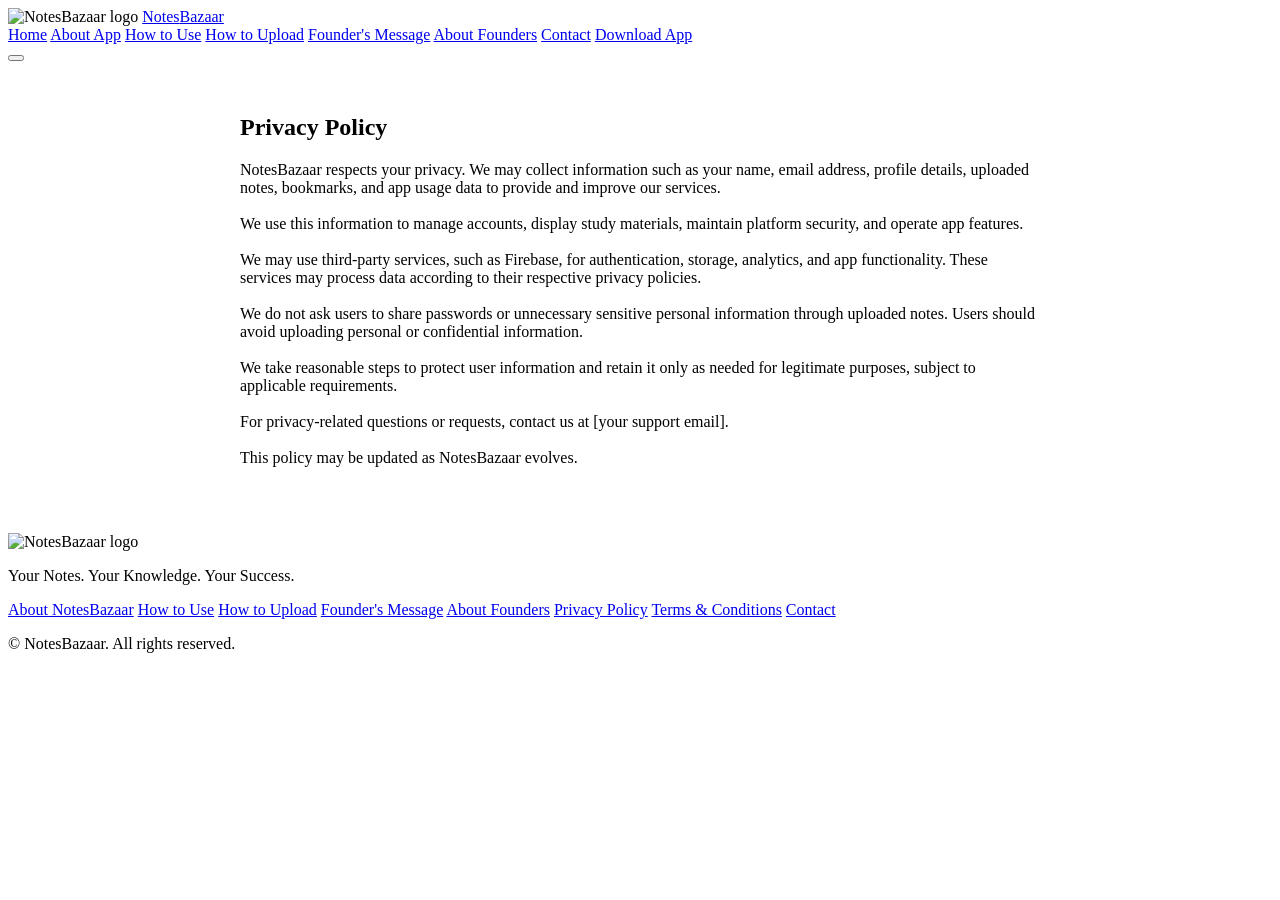
==== privacy-policy.html @ f878e3d5 "Add files via upload" ====
<!DOCTYPE html>
<html lang="en">
<head>
    <meta charset="UTF-8">
    <meta http-equiv="X-UA-Compatible" content="IE=edge">
    <meta name="viewport" content="width=device-width, initial-scale=1.0">
    <title>Privacy Policy — NotesBazaar</title>
    <link rel="icon" type="image/png" sizes="32x32" href="assets/favicon.png">
    <link rel="icon" type="image/svg+xml" href="assets/favicon.svg">
    <link rel="shortcut icon" href="assets/favicon.ico">
    <link rel="apple-touch-icon" href="assets/apple-touch-icon.png">
    <link rel="stylesheet" href="css/style.css">
</head>
<body>
    <!-- Navigation Bar (same as index) -->
    <nav class="navbar" id="navbar">
        <div class="nav-left">
            <img src="assets/logo.png" alt="NotesBazaar logo" class="logo">
            <a href="#" class="brand">Notes<span class="highlight">Bazaar</span></a>
        </div>
        <div class="nav-right" id="navLinks">
            <a href="index.html#hero" class="nav-link">Home</a>
            <a href="index.html#about" class="nav-link">About App</a>
            <a href="index.html#howto" class="nav-link">How to Use</a>
            <a href="index.html#upload" class="nav-link">How to Upload</a>
            <a href="index.html#message" class="nav-link">Founder's Message</a>
            <a href="index.html#creator" class="nav-link">About Founders</a>
            <a href="index.html#contact" class="nav-link">Contact</a>
            <a href="download.html" class="btn-primary nav-button">Download App</a>
        </div>
        <button class="hamburger" id="hamburger" type="button" aria-label="Open menu" aria-controls="navLinks" aria-expanded="false">
            <span></span><span></span><span></span>
        </button>
    </nav>

    <section class="content-section" style="padding: 2rem; max-width: 800px; margin: auto;">
        <h1>Privacy Policy</h1>
        <pre style="white-space: pre-wrap; font-family: inherit;">
NotesBazaar respects your privacy. We may collect information such as your name, email address, profile details, uploaded notes, bookmarks, and app usage data to provide and improve our services.

We use this information to manage accounts, display study materials, maintain platform security, and operate app features.

We may use third‑party services, such as Firebase, for authentication, storage, analytics, and app functionality. These services may process data according to their respective privacy policies.

We do not ask users to share passwords or unnecessary sensitive personal information through uploaded notes. Users should avoid uploading personal or confidential information.

We take reasonable steps to protect user information and retain it only as needed for legitimate purposes, subject to applicable requirements.

For privacy‑related questions or requests, contact us at [your support email].

This policy may be updated as NotesBazaar evolves.
        </pre>
    </section>

    <!-- Footer (same as index) -->
    <footer class="footer">
        <div class="container footer-container">
            <div class="footer-brand">
                <img src="assets/logo.png" alt="NotesBazaar logo" class="logo">
                <p class="tagline">Your Notes. Your Knowledge. Your Success.</p>
            </div>
            <div class="footer-links">
                <a href="index.html#about">About NotesBazaar</a>
                <a href="index.html#howto">How to Use</a>
                <a href="index.html#upload">How to Upload</a>
                <a href="index.html#message">Founder's Message</a>
                <a href="index.html#creator">About Founders</a>
                <a href="privacy-policy.html">Privacy Policy</a>
                <a href="terms-and-conditions.html">Terms &amp; Conditions</a>
                <a href="index.html#contact">Contact</a>
            </div>
            <div class="footer-copy">
                <p>© <span id="year"></span> NotesBazaar. All rights reserved.</p>
            </div>
        </div>
    </footer>
    <script src="js/script.js"></script>
</body>
</html>
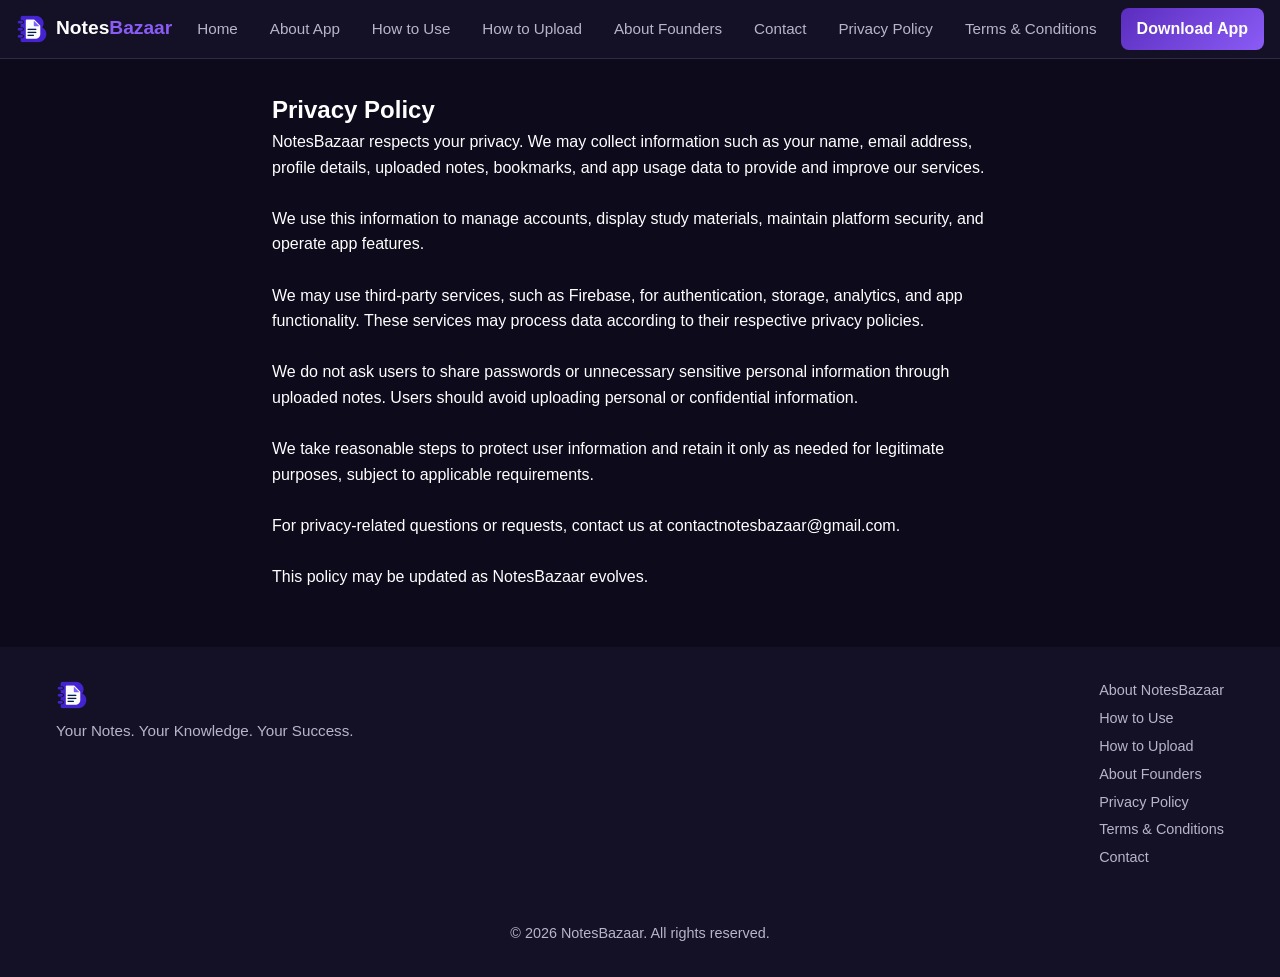
==== commit 13b59760: "Fix broken asset and stylesheet paths so the landing page and policy pages load their CSS and JS cor" ====
--- a/privacy-policy.html
+++ b/privacy-policy.html
@@ -5,17 +5,17 @@
     <meta http-equiv="X-UA-Compatible" content="IE=edge">
     <meta name="viewport" content="width=device-width, initial-scale=1.0">
     <title>Privacy Policy — NotesBazaar</title>
-    <link rel="icon" type="image/png" sizes="32x32" href="assets/favicon.png">
-    <link rel="icon" type="image/svg+xml" href="assets/favicon.svg">
-    <link rel="shortcut icon" href="assets/favicon.ico">
-    <link rel="apple-touch-icon" href="assets/apple-touch-icon.png">
-    <link rel="stylesheet" href="css/style.css">
+    <link rel="icon" type="image/png" sizes="32x32" href="favicon.png">
+    <link rel="icon" type="image/svg+xml" href="favicon.svg">
+    <link rel="shortcut icon" href="favicon.ico">
+    <link rel="apple-touch-icon" href="apple-touch-icon.png">
+    <link rel="stylesheet" href="style.css">
 </head>
 <body>
     <!-- Navigation Bar (same as index) -->
     <nav class="navbar" id="navbar">
         <div class="nav-left">
-            <img src="assets/logo.png" alt="NotesBazaar logo" class="logo">
+            <img src="logo.png" alt="NotesBazaar logo" class="logo">
             <a href="#" class="brand">Notes<span class="highlight">Bazaar</span></a>
         </div>
         <div class="nav-right" id="navLinks">
@@ -23,10 +23,11 @@
             <a href="index.html#about" class="nav-link">About App</a>
             <a href="index.html#howto" class="nav-link">How to Use</a>
             <a href="index.html#upload" class="nav-link">How to Upload</a>
-            <a href="index.html#message" class="nav-link">Founder's Message</a>
             <a href="index.html#creator" class="nav-link">About Founders</a>
             <a href="index.html#contact" class="nav-link">Contact</a>
-            <a href="download.html" class="btn-primary nav-button">Download App</a>
+            <a href="privacy-policy.html" class="nav-link">Privacy Policy</a>
+            <a href="terms-and-conditions.html" class="nav-link">Terms &amp; Conditions</a>
+            <a href="https://play.google.com/store/search?q=NotesBazaar&c=apps" class="btn-primary nav-button">Download App</a>
         </div>
         <button class="hamburger" id="hamburger" type="button" aria-label="Open menu" aria-controls="navLinks" aria-expanded="false">
             <span></span><span></span><span></span>
@@ -40,13 +41,13 @@
 
 We use this information to manage accounts, display study materials, maintain platform security, and operate app features.
 
-We may use third‑party services, such as Firebase, for authentication, storage, analytics, and app functionality. These services may process data according to their respective privacy policies.
+We may use third-party services, such as Firebase, for authentication, storage, analytics, and app functionality. These services may process data according to their respective privacy policies.
 
 We do not ask users to share passwords or unnecessary sensitive personal information through uploaded notes. Users should avoid uploading personal or confidential information.
 
 We take reasonable steps to protect user information and retain it only as needed for legitimate purposes, subject to applicable requirements.
 
-For privacy‑related questions or requests, contact us at [your support email].
+For privacy-related questions or requests, contact us at contactnotesbazaar@gmail.com.
 
 This policy may be updated as NotesBazaar evolves.
         </pre>
@@ -56,14 +57,13 @@
     <footer class="footer">
         <div class="container footer-container">
             <div class="footer-brand">
-                <img src="assets/logo.png" alt="NotesBazaar logo" class="logo">
+                <img src="logo.png" alt="NotesBazaar logo" class="logo">
                 <p class="tagline">Your Notes. Your Knowledge. Your Success.</p>
             </div>
             <div class="footer-links">
                 <a href="index.html#about">About NotesBazaar</a>
                 <a href="index.html#howto">How to Use</a>
                 <a href="index.html#upload">How to Upload</a>
-                <a href="index.html#message">Founder's Message</a>
                 <a href="index.html#creator">About Founders</a>
                 <a href="privacy-policy.html">Privacy Policy</a>
                 <a href="terms-and-conditions.html">Terms &amp; Conditions</a>
@@ -74,6 +74,6 @@
             </div>
         </div>
     </footer>
-    <script src="js/script.js"></script>
+    <script src="script.js"></script>
 </body>
 </html>
--- a/style.css
+++ b/style.css
@@ -0,0 +1,537 @@
+/* Base Reset */
+* {
+  margin: 0;
+  padding: 0;
+  box-sizing: border-box;
+}
+
+html {
+  scroll-behavior: smooth;
+}
+
+body {
+  font-family: 'Inter', sans-serif;
+  background-color: #0D0A1B; /* Main background */
+  color: #FFFFFF; /* Main text */
+  line-height: 1.6;
+}
+
+a { color: inherit; text-decoration: none; }
+
+.container { max-width: 1200px; margin: 0 auto; padding: 0 1rem; }
+
+/* Utility */
+.btn-primary {
+  display: inline-block;
+  background: linear-gradient(135deg, #5B2DBE, #8B5CF6);
+  color: #FFFFFF;
+  padding: 0.75rem 1.5rem;
+  border: none;
+  border-radius: 8px;
+  font-weight: 600;
+  cursor: pointer;
+  transition: transform 0.2s;
+}
+
+.btn-primary:hover { transform: translateY(-2px); }
+
+.btn-outline {
+  display: inline-block;
+  border: 2px solid #5B2DBE;
+  color: #5B2DBE;
+  padding: 0.75rem 1.5rem;
+  border-radius: 8px;
+  font-weight: 600;
+  background: transparent;
+  cursor: pointer;
+  transition: background 0.2s, color 0.2s;
+}
+
+.btn-outline:hover {
+  background: rgba(91,45,190,0.1);
+  color: #8B5CF6;
+}
+
+/* Navbar */
+.navbar {
+  position: sticky;
+  top: 0;
+  background: #141126; /* Secondary background */
+  display: flex;
+  justify-content: space-between;
+  align-items: center;
+  padding: 0.5rem 1rem;
+  z-index: 1000;
+  border-bottom: 1px solid #302A46;
+}
+
+.nav-left { display: flex; align-items: center; gap: 0.5rem; }
+.logo { width: 32px; height: 32px; object-fit: contain; vertical-align: middle; }
+.brand { font-size: 1.2rem; font-weight: 600; color: #FFFFFF; }
+.brand .highlight { color: #8B5CF6; }
+
+.nav-right { display: flex; align-items: center; gap: 1rem; }
+.nav-link { color: #B8B4C9; font-size: 0.95rem; padding: 0.5rem; transition: color 0.2s; }
+.nav-link:hover, .nav-link.active { color: #FFFFFF; }
+.nav-button { padding: 0.5rem 1rem; }
+
+.hamburger {
+  display: none;
+  flex-direction: column;
+  justify-content: center;
+  align-items: center;
+  gap: 5px;
+  width: 40px;
+  height: 40px;
+  cursor: pointer;
+  background: transparent;
+  border: none;
+  border-radius: 8px;
+  padding: 6px;
+  color: inherit;
+  font: inherit;
+  transition: background-color 0.2s ease;
+  user-select: none;
+  -webkit-tap-highlight-color: transparent;
+}
+
+.hamburger:hover,
+.hamburger:focus-visible {
+  background: rgba(139, 92, 246, 0.15);
+  outline: none;
+}
+
+.hamburger span {
+  display: block;
+  width: 22px;
+  height: 2px;
+  background: #FFFFFF;
+  border-radius: 2px;
+  transition: transform 0.3s ease, opacity 0.2s ease;
+  transform-origin: center;
+}
+
+.hamburger.active span:nth-child(1) {
+  transform: translateY(7px) rotate(45deg);
+}
+
+.hamburger.active span:nth-child(2) {
+  opacity: 0;
+  transform: scaleX(0);
+}
+
+.hamburger.active span:nth-child(3) {
+  transform: translateY(-7px) rotate(-45deg);
+}
+
+/* Hero */
+.hero { padding: 4rem 0; background: #0D0A1B; }
+.hero .container { position: relative; display: flex; flex-wrap: wrap; gap: 2rem; align-items: center; }
+.hero-left { position: relative; z-index: 1; flex: 1 1 400px; }
+/* .badge removed as per new design */
+.hero-title { font-size: 2.5rem; margin: 0.5rem 0; color: #FFFFFF; }
+.hero-text { font-size: 1rem; margin-bottom: 1.5rem; color: #B8B4C9; }
+.hero-buttons { display: flex; gap: 1rem; margin-bottom: 1rem; }
+.hero-features span { display: inline-block; margin-right: 1rem; font-size: 0.9rem; color: #8B5CF6; }
+
+/* Phone mockup */
+.phone-mockup {
+  position: relative;
+  width: 260px;
+  height: 520px;
+  background: #19162B; /* Card background */
+  border-radius: 24px;
+  box-shadow: 0 4px 12px rgba(0,0,0,0.5);
+  overflow: hidden;
+}
+.phone-screen {
+  padding: 1rem;
+  height: 85%;
+}
+.search-bar input {
+  width: 100%;
+  padding: 0.5rem;
+  border: 1px solid #302A46;
+  border-radius: 8px;
+  background: #141126;
+  color: #B8B4C9;
+}
+.chips { margin: 0.5rem 0; display: flex; flex-wrap: wrap; gap: 0.3rem; }
+.chip { background: #5B2DBE; color: #FFFFFF; padding: 0.2rem 0.5rem; border-radius: 12px; font-size: 0.75rem; }
+.trending-list { list-style: none; margin-top: 0.5rem; }
+.trending-list li { padding: 0.3rem 0; border-bottom: 1px solid #302A46; color: #B8B4C9; font-size: 0.85rem; }
+.phone-bottom-nav {
+  position: absolute;
+  bottom: 0;
+  width: 100%;
+  height: 10%;
+  background: #5B2DBE;
+  display: flex; justify-content: space-around; align-items: center;
+}
+
+/* About Section */
+.about { padding: 3rem 0; background: #141126; }
+.section-title { font-size: 2rem; margin-bottom: 0.5rem; color: #FFFFFF; }
+.section-subtitle { font-size: 1.2rem; color: #B8B4C9; margin-bottom: 1rem; }
+.features-grid { display: grid; grid-template-columns: repeat(auto-fit, minmax(250px,1fr)); gap: 1.5rem; margin-top: 2rem; }
+.feature-card {
+  background: #19162B;
+  padding: 1.5rem;
+  border-radius: 12px;
+  border: 1px solid #302A46;
+  text-align: center;
+  transition: transform 0.2s, box-shadow 0.2s;
+}
+.feature-card:hover { transform: translateY(-4px); box-shadow: 0 6px 12px rgba(0,0,0,0.4); }
+.feature-card .icon { font-size: 2rem; margin-bottom: 0.5rem; }
+
+/* Howto Section */
+.howto { padding: 3rem 0; background: #0D0A1B; }
+.steps-grid { display: grid; grid-template-columns: repeat(auto-fit, minmax(200px,1fr)); gap: 1.5rem; margin-top: 2rem; }
+.step-card {
+  background: #19162B;
+  border: 1px solid #302A46;
+  border-radius: 12px;
+  padding: 1.5rem;
+  text-align: center;
+  transition: transform 0.2s, box-shadow 0.2s, border-color 0.2s;
+}
+.step-card:hover {
+  transform: translateY(-4px);
+  border-color: #8B5CF6;
+  box-shadow: 0 6px 12px rgba(139,92,246,0.2);
+}
+.step-number { font-size: 2rem; font-weight: 700; color: #8B5CF6; }
+.step-icon { font-size: 2rem; margin: 0.5rem 0; }
+
+/* Message from Founder Section */
+.founder-message {
+  padding: 4.5rem 0;
+  background: #141126;
+  position: relative;
+  border-top: 1px solid #251F3D;
+  border-bottom: 1px solid #251F3D;
+}
+
+.message-card {
+  max-width: 860px;
+  margin: 0 auto;
+  background: linear-gradient(145deg, #19162B 0%, #1c1536 100%);
+  border: 1px solid #3d3460;
+  border-radius: 20px;
+  padding: 3rem 2.5rem;
+  text-align: center;
+  position: relative;
+  box-shadow: 0 16px 40px rgba(0, 0, 0, 0.4), 0 0 40px rgba(139, 92, 246, 0.12);
+  transition: transform 0.3s ease, border-color 0.3s ease, box-shadow 0.3s ease;
+}
+
+.message-card:hover {
+  transform: translateY(-3px);
+  border-color: #8B5CF6;
+  box-shadow: 0 20px 48px rgba(0, 0, 0, 0.5), 0 0 50px rgba(139, 92, 246, 0.2);
+}
+
+.quote-badge {
+  width: 56px;
+  height: 56px;
+  margin: 0 auto 1.25rem;
+  border-radius: 50%;
+  background: linear-gradient(135deg, #5B2DBE, #8B5CF6);
+  display: flex;
+  align-items: center;
+  justify-content: center;
+  box-shadow: 0 0 22px rgba(139, 92, 246, 0.45);
+}
+
+.quote-mark {
+  font-family: Georgia, serif;
+  font-size: 2.8rem;
+  line-height: 1;
+  color: #FFFFFF;
+  margin-top: 10px;
+}
+
+.founder-message .section-title {
+  font-size: 2rem;
+  margin-bottom: 1.5rem;
+  color: #FFFFFF;
+}
+
+.message-quote {
+  margin: 0 0 2rem;
+  padding: 0;
+}
+
+.message-quote p {
+  font-size: 1.15rem;
+  line-height: 1.85;
+  color: #E2DFEE;
+  font-style: italic;
+  font-weight: 400;
+  margin: 0;
+}
+
+.message-author {
+  display: inline-flex;
+  align-items: center;
+  gap: 1rem;
+  text-align: left;
+  padding-top: 1.5rem;
+  border-top: 1px solid #302A46;
+}
+
+.author-avatar {
+  width: 50px;
+  height: 50px;
+  border-radius: 50%;
+  background: linear-gradient(135deg, #5B2DBE, #8B5CF6);
+  color: #FFFFFF;
+  font-weight: 700;
+  font-size: 1.15rem;
+  display: flex;
+  align-items: center;
+  justify-content: center;
+  border: 2px solid #8B5CF6;
+  box-shadow: 0 0 14px rgba(139, 92, 246, 0.35);
+  flex-shrink: 0;
+}
+
+.author-meta {
+  display: flex;
+  flex-direction: column;
+}
+
+.author-name {
+  font-size: 1.15rem;
+  color: #FFFFFF;
+  font-weight: 600;
+}
+
+.author-title {
+  font-size: 0.85rem;
+  color: #8B5CF6;
+  font-weight: 500;
+  letter-spacing: 0.5px;
+}
+
+@media (max-width: 768px) {
+  .founder-message {
+    padding: 3rem 0;
+  }
+  .message-card {
+    padding: 2rem 1.25rem;
+  }
+  .message-quote p {
+    font-size: 1.05rem;
+    line-height: 1.7;
+  }
+  .founder-message .section-title {
+    font-size: 1.65rem;
+  }
+}
+
+/* Founders Section */
+.creator { padding: 4rem 0; background: #0D0A1B; }
+.founders-grid {
+  display: grid;
+  grid-template-columns: repeat(auto-fit, minmax(290px, 1fr));
+  gap: 2rem;
+  margin-top: 2rem;
+}
+.founder-card {
+  background: #19162B;
+  border: 1px solid #302A46;
+  border-radius: 16px;
+  padding: 2.25rem 2rem;
+  display: flex;
+  flex-direction: column;
+  align-items: center;
+  text-align: center;
+  transition: transform 0.25s ease, border-color 0.25s ease, box-shadow 0.25s ease;
+}
+.founder-card:hover {
+  transform: translateY(-4px);
+  border-color: #8B5CF6;
+  box-shadow: 0 12px 28px rgba(139, 92, 246, 0.18);
+}
+.founder-avatar {
+  width: 100px;
+  height: 100px;
+  border-radius: 50%;
+  margin-bottom: 1.25rem;
+  position: relative;
+  overflow: hidden;
+  display: flex;
+  align-items: center;
+  justify-content: center;
+  border: 3px solid #8B5CF6;
+  box-shadow: 0 0 18px rgba(139, 92, 246, 0.35);
+  background: linear-gradient(135deg, #5B2DBE, #8B5CF6);
+  flex-shrink: 0;
+}
+.founder-avatar img {
+  width: 100%;
+  height: 100%;
+  object-fit: cover;
+}
+.founder-avatar .avatar-fallback {
+  display: flex;
+  align-items: center;
+  justify-content: center;
+  width: 100%;
+  height: 100%;
+  font-size: 1.75rem;
+  font-weight: 700;
+  color: #FFFFFF;
+  letter-spacing: 1px;
+}
+.founder-info {
+  display: flex;
+  flex-direction: column;
+  align-items: center;
+}
+.founder-info h3 {
+  font-size: 1.35rem;
+  color: #FFFFFF;
+  margin-bottom: 0.3rem;
+}
+.founder-info .role {
+  font-size: 0.9rem;
+  color: #8B5CF6;
+  font-weight: 600;
+  margin-bottom: 0.9rem;
+  text-transform: uppercase;
+  letter-spacing: 0.8px;
+}
+.founder-info .bio {
+  color: #B8B4C9;
+  font-size: 0.95rem;
+  line-height: 1.6;
+  margin-bottom: 1.25rem;
+}
+.founder-info .social-links {
+  display: flex;
+  gap: 0.75rem;
+}
+.founder-info .social-links a {
+  display: inline-flex;
+  align-items: center;
+  justify-content: center;
+  width: 36px;
+  height: 36px;
+  border-radius: 50%;
+  background: rgba(139, 92, 246, 0.12);
+  color: #B8B4C9;
+  border: 1px solid #302A46;
+  transition: color 0.2s, background-color 0.2s, border-color 0.2s, transform 0.2s;
+}
+.founder-info .social-links a:hover {
+  color: #FFFFFF;
+  background: #5B2DBE;
+  border-color: #8B5CF6;
+  transform: translateY(-2px);
+}
+.connect-btn { margin-top: 1rem; display: inline-block; }
+
+/* Download CTA */
+.download { padding: 3rem 0; background: #141126; text-align: center; }
+.cta-btn { font-size: 1.1rem; }
+
+/* Contact Section */
+.contact { padding: 3rem 0; background: #0D0A1B; }
+.contact-card { background: #19162B; padding: 1.5rem; border-radius: 12px; border: 1px solid #302A46; }
+
+/* Footer */
+.footer { padding: 2rem 0; background: #141126; color: #B8B4C9; font-size: 0.9rem; }
+.footer-container { display: flex; flex-wrap: wrap; gap: 2rem; justify-content: space-between; }
+.footer-brand .tagline { margin-top: 0.5rem; font-size: 0.95rem; }
+.footer-links a { display: block; color: #B8B4C9; margin-bottom: 0.3rem; }
+.footer-copy { width: 100%; text-align: center; margin-top: 1rem; }
+
+/* Back to top */
+#backToTop {
+  position: fixed;
+  bottom: 2rem;
+  right: 2rem;
+  background: #5B2DBE;
+  color: #FFFFFF;
+  border: none;
+  border-radius: 50%;
+  width: 40px;
+  height: 40px;
+  font-size: 1.2rem;
+  cursor: pointer;
+  display: none;
+  align-items: center;
+  justify-content: center;
+}
+
+/* Responsive */
+@media (max-width: 768px) {
+  .hamburger {
+    display: flex;
+  }
+
+  .nav-right {
+    display: flex;
+    flex-direction: column;
+    align-items: stretch;
+    position: absolute;
+    top: 100%;
+    left: 0;
+    right: 0;
+    width: 100%;
+    background: #141126;
+    border-top: 1px solid #302A46;
+    border-bottom: 1px solid #302A46;
+    box-shadow: 0 16px 30px rgba(0, 0, 0, 0.6);
+    padding: 0 1.25rem;
+    gap: 0.25rem;
+    max-height: 0;
+    opacity: 0;
+    visibility: hidden;
+    overflow: hidden;
+    transition: max-height 0.35s ease, opacity 0.25s ease, visibility 0.35s ease, padding 0.35s ease;
+  }
+
+  .nav-right.active {
+    max-height: 85vh;
+    opacity: 1;
+    visibility: visible;
+    overflow-y: auto;
+    padding: 1rem 1.25rem 1.5rem;
+  }
+
+  .nav-link {
+    display: block;
+    padding: 0.75rem 1rem;
+    border-radius: 8px;
+    font-size: 1rem;
+    color: #B8B4C9;
+    transition: background-color 0.2s ease, color 0.2s ease;
+  }
+
+  .nav-link:hover,
+  .nav-link:focus,
+  .nav-link.active {
+    background: rgba(139, 92, 246, 0.15);
+    color: #FFFFFF;
+  }
+
+  .nav-button {
+    margin-top: 0.5rem;
+    text-align: center;
+    width: 100%;
+    display: block;
+  }
+
+  .hero .container, .creator-container { flex-direction: column; }
+  .hero-right { order: -1; }
+}
+
+/* Reduced motion */
+@media (prefers-reduced-motion: reduce) {
+  *, *::before, *::after { transition: none !important; }
+  .step-card:hover { transform: none; }
+}
